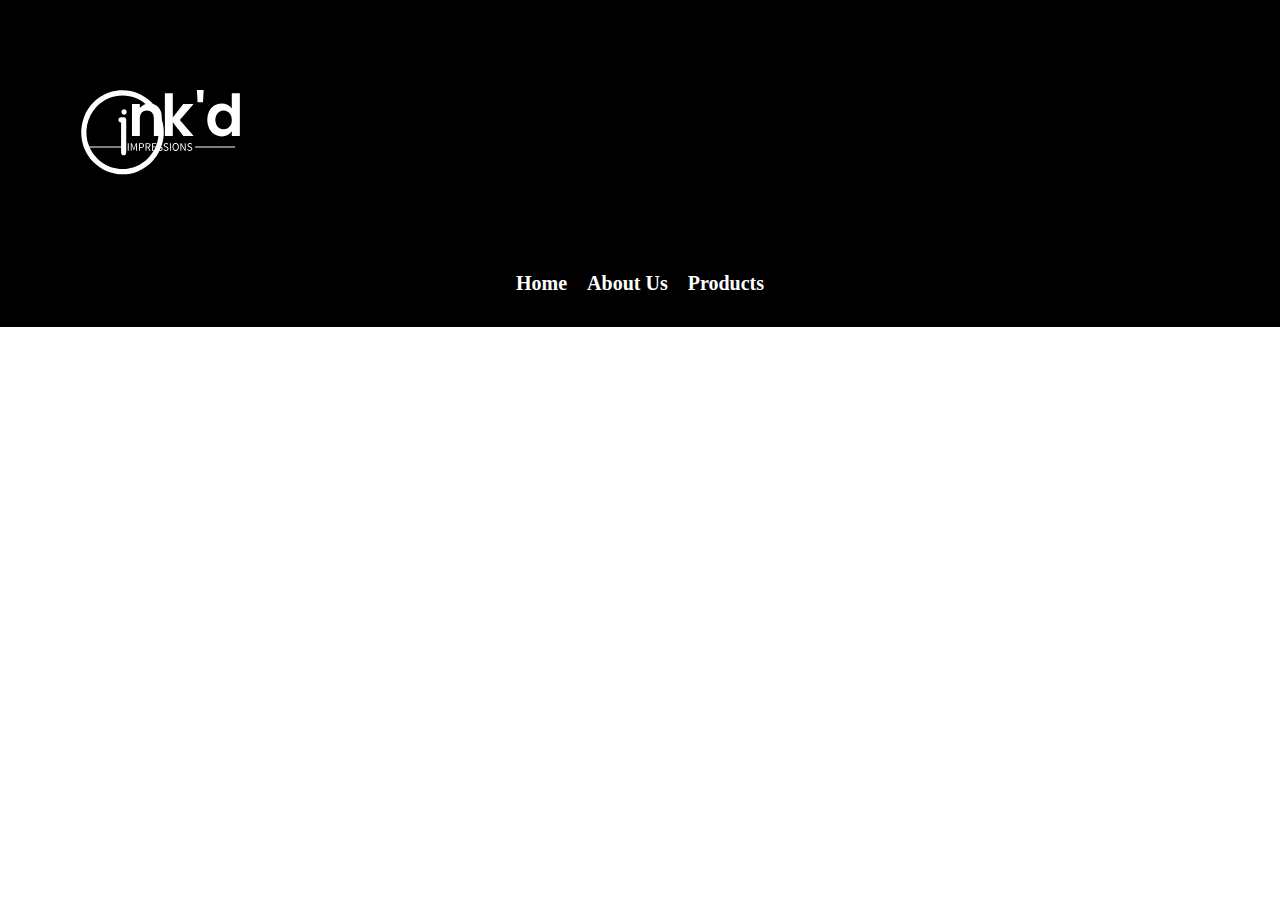
==== index.html @ 8d8c0bf9 "started home page,messed up, and decided to go to sleep" ====
<!DOCTYPE html>
<html lang="en">

<head>
    <meta charset="UTF-8">
    <meta http-equiv="X-UA-Compatible" content="IE=edge">
    <meta name="viewport" content="width=device-width, initial-scale=1.0">
    <link rel="stylesheet" href="styles.css">
    <title>Ink'd Impressions</title>
</head>

<body>
    <!--Author: Isaac Vaughn-->
    <!--Date: 5/16/23-->
    <!--Author: Isaac Vaughn-->

    <div class="header">
        <div class="logo">
            <img class="inkLogo" src="Inkd Inverted Color-svg.svg" alt="Ink'd Logo">
        </div>
        <nav>
            <a href="index.html">Home</a>
            <a href="aboutUs.html">About Us</a>
            <a href="Products.html">Products</a>
        </nav>
    </div>

    <div class="container">
        
    </div>
</body>

</html>
---- styles.css ----
* {
    margin: 0%;
    padding: 0%;
}

.header {
    background-color: black;
}

nav {
    display: flex;
    flex-wrap: wrap;
    justify-content: center;
    padding: 2em;
}

a {
    color: white;
    text-decoration: none;
    font-weight: bold;
    font-size: 125%;
    margin: 0 10px;
}

a:hover {
    color: orange;
    text-decoration: underline;
}

.logo {
    display: flex;
    justify-content: start;
}

.inkLogo {
    height: auto;
    width: 25%;
}
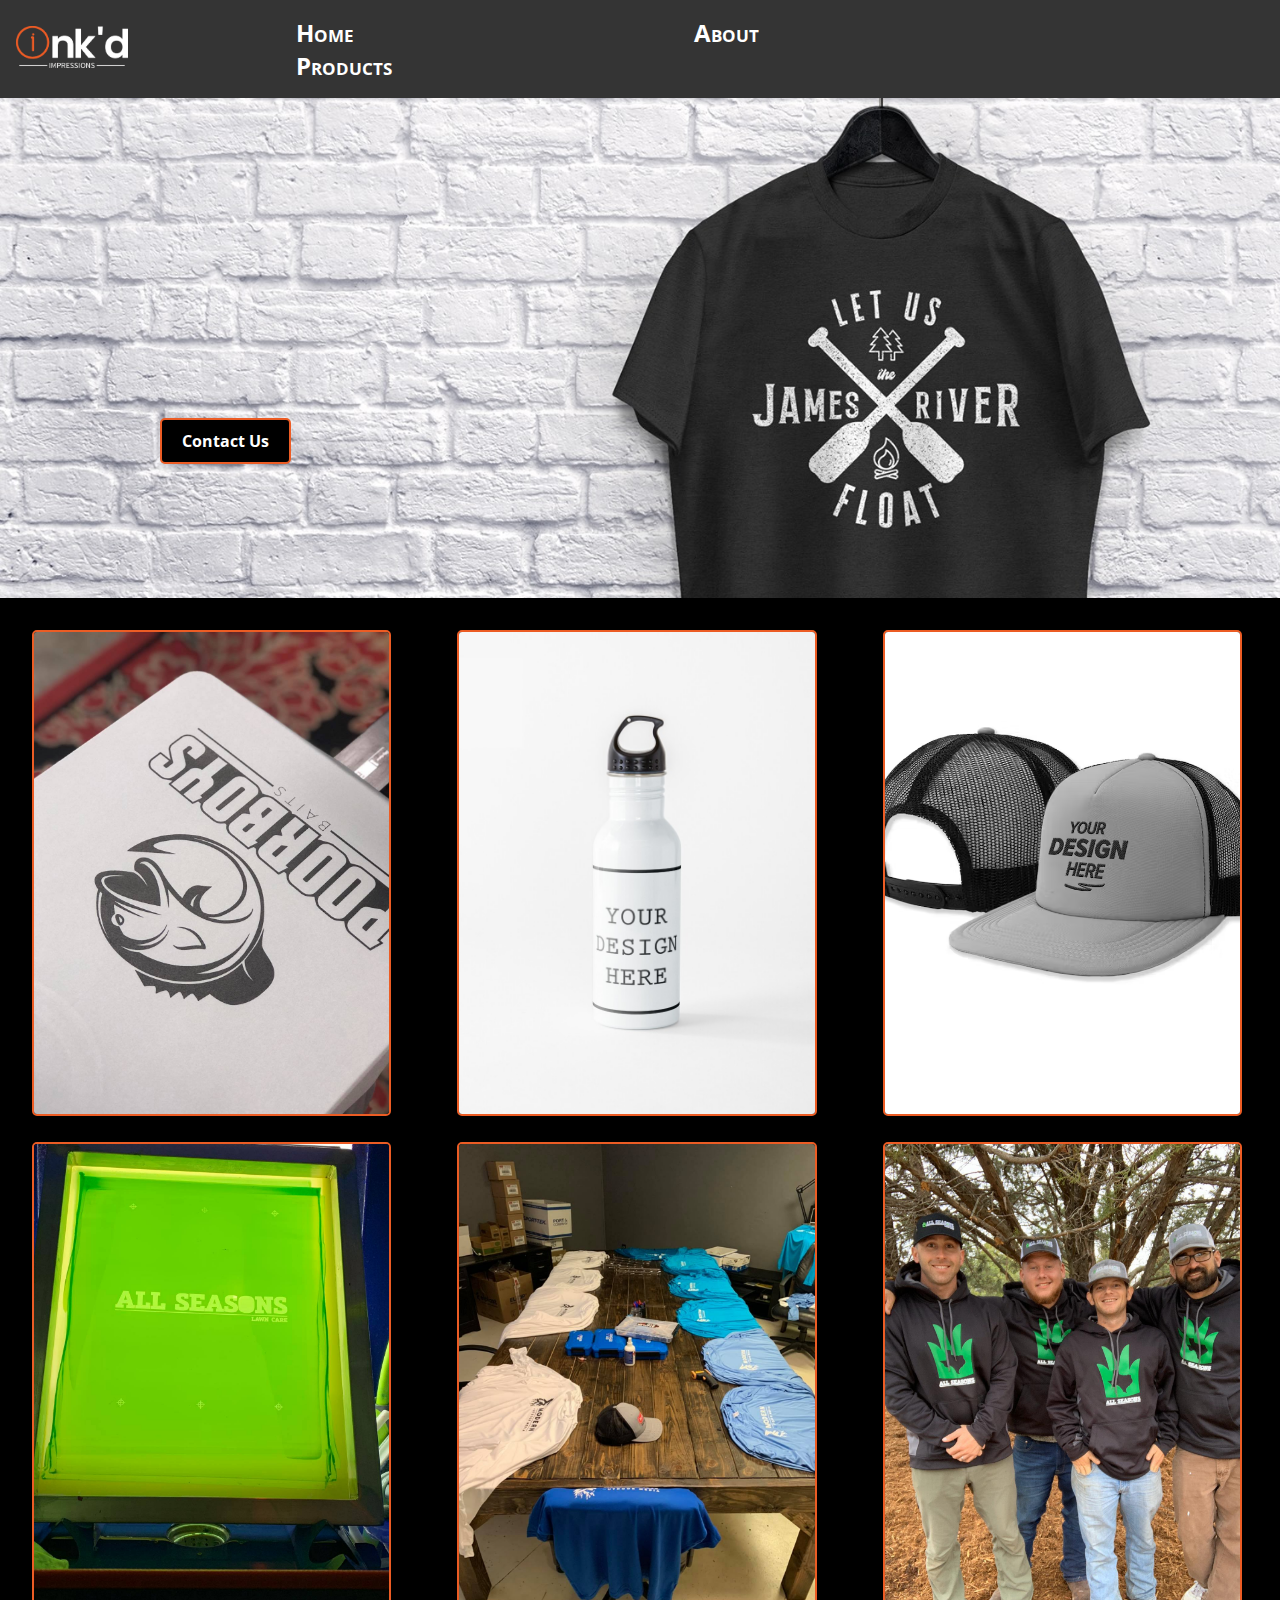
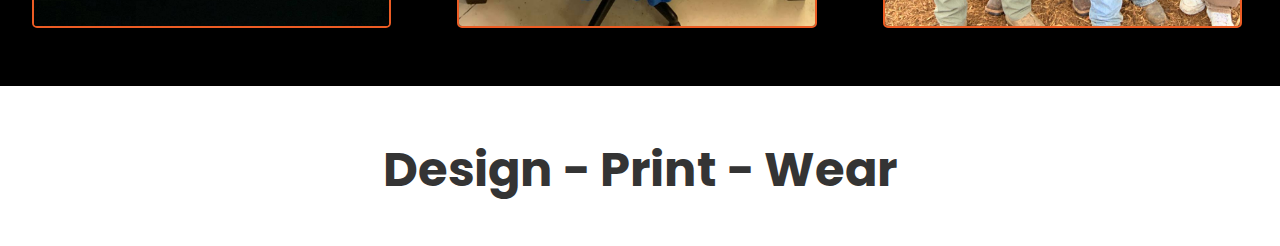
==== commit d94fe036: "finished navbar, added image gallery w/ overlays, and added break image" ====
--- a/index.html
+++ b/index.html
@@ -5,6 +5,8 @@
     <meta charset="UTF-8">
     <meta http-equiv="X-UA-Compatible" content="IE=edge">
     <meta name="viewport" content="width=device-width, initial-scale=1.0">
+    <link href="https://fonts.googleapis.com/css2?family=Open+Sans&display=swap" rel="stylesheet">
+    <link href="https://fonts.googleapis.com/css2?family=Poppins&display=swap" rel="stylesheet">
     <link rel="stylesheet" href="styles.css">
     <title>Ink'd Impressions</title>
 </head>
@@ -14,20 +16,76 @@
     <!--Date: 5/16/23-->
     <!--Author: Isaac Vaughn-->
 
-    <div class="header">
+    <!--NavBar-->
+    <header>
         <div class="logo">
-            <img class="inkLogo" src="Inkd Inverted Color-svg.svg" alt="Ink'd Logo">
+            <img class="logoImg" src="logo.png" alt="My Website Logo">
         </div>
         <nav>
-            <a href="index.html">Home</a>
-            <a href="aboutUs.html">About Us</a>
-            <a href="Products.html">Products</a>
+            <a class="links" href="index.html">Home</a>
+            <a class="links" href="aboutUs.html">About</a>
+            <a class="links" href="products.html">Products</a>
         </nav>
+    </header>
+
+    <!--Top Image-->
+    <div class="siteBody">
+        <div class="topImg"></div>
+        <div class="contactButton">
+            <a href="aboutUs.html" class="button">Contact Us</a>
+        </div>
     </div>
 
-    <div class="container">
-        
+    <!--Services Section-->
+    <div class="services">
+        <div class="gallery">
+            <div class="row">
+                <div class="serviceImgContainer">
+                    <img class="serviceImg" src="services1.jpg" alt="Image 1">
+                    <div class="overlay">
+                        <a href="products.html">Apparel</a>
+                    </div>
+                </div>
+                <div class="serviceImgContainer">
+                    <img class="serviceImg" src="services2.jpg" alt="Image 2">
+                    <div class="overlay">
+                        <a href="products.html">Drinkware</a>
+                    </div>
+                </div>
+                <div class="serviceImgContainer">
+                    <img class="serviceImg" src="services3.jpg" alt="Image 3">
+                    <div class="overlay">
+                        <a href="products.html">Miscellaneous</a>
+                    </div>
+                </div>
+            </div>
+            <div class="row">
+                <div class="serviceImgContainer">
+                    <img class="serviceImg" src="services4.jpg" alt="Image 4">
+                    <div class="overlay">
+                        <a href="products.html">Print Methods</a>
+                    </div>
+                </div>
+                <div class="serviceImgContainer">
+                    <img class="serviceImg" src="services5.jpg" alt="Image 5">
+                    <div class="overlay">
+                        <a href="aboutUs.html">Buy in Bulk</a>
+                    </div>
+                </div>
+                <div class="serviceImgContainer">
+                    <img class="serviceImg" src="services6.jpg" alt="Image 6">
+                    <div class="overlay">
+                        <a href="aboutUs.html">Fundraisers</a>
+                    </div>
+                </div>
+            </div>
+        </div>
+    </div> <!--End of services-->
+
+    <div class="breakImg">
+        <h1>Design - Print - Wear</h1>
     </div>
+
 </body>
 
 </html>--- a/styles.css
+++ b/styles.css
@@ -1,39 +1,156 @@
 * {
-    margin: 0%;
-    padding: 0%;
+  margin: 0%;
+  padding: 0%;
 }
 
-.header {
-    background-color: black;
+/*styles for header/navbar*/
+header {
+  background-color: #343434;
+  color: white;
+  display: flex;
+  justify-content: space-between;
+  align-items: center;
+  padding: 1em;
+  position: sticky;
+  top: 0;
+  z-index: 1;
 }
 
-nav {
+.logoImg {
+  height: auto;
+  width: 7em;
+}
+
+.links {
+  color: white;
+  text-decoration: none;
+  margin: 0 7em;
+  font-weight: bolder;
+  font-variant: small-caps;
+  font-size: 1.5em;
+  font-family: "Open Sans", sans-serif;
+}
+
+.links:hover {
+  color: #ec5c24;
+  text-decoration: underline;
+}
+
+/*styles for the image at the top + button on it*/
+.siteBody {
+  height: 500px;
+  overflow-x: hidden;
+  overflow-y: auto;
+  position: relative;
+}
+
+.topImg {
+  background-image: url("topImg.jpg");
+  background-repeat: no-repeat;
+  background-size: cover;
+  background-attachment: fixed;
+  position: absolute;
+  top: 0;
+  left: 0;
+  width: 100%;
+  height: 100%;
+  z-index: -1;
+}
+
+.button {
+  position: absolute;
+  top: 20em;
+  left: 10em;
+  padding: 10px 20px;
+  background-color: black;
+  border: solid #ec5c24 2px;
+  color: #ffffff;
+  text-decoration: none;
+  font-size: 16px;
+  font-family: "Open Sans", sans-serif;
+  font-weight: bold;
+  border-radius: 5px;
+  transition: transform 0.2s ease-in-out;
+}
+
+.button:hover {
+  transform: translateY(-5px);
+}
+
+/*styles for services image gallery*/
+.services {
+    background-color: black;
+    padding: 2em;
+  }
+  
+  .gallery {
     display: flex;
     flex-wrap: wrap;
+    justify-content: space-between;
+  }
+  
+  .row {
+    display: flex;
+    justify-content: space-between;
+    margin-bottom: 20px;
+    width: 100%;
+  }
+  
+  .serviceImgContainer {
+    position: relative;
+    width: calc(33.33% - 50px);
+    height: auto;
+    margin-right: 10px;
+    margin-bottom: 10px;
+  }
+  
+  .serviceImg {
+    width: 100%;
+    height: 100%;
+    object-fit: cover;
+    border: solid #ec5c24 2px;
+    border-radius: 5px;
+  }
+  
+  .overlay {
+    position: absolute;
+    top: 0;
+    left: 0;
+    width: 100%;
+    height: 100%;
+    background-color: rgba(236, 92, 36, 0.5);
+    display: flex;
     justify-content: center;
-    padding: 2em;
-}
+    align-items: center;
+    opacity: 0;
+    transition: opacity 0.3s ease-in-out;
+  }
+  
+  .serviceImgContainer:hover .overlay {
+    opacity: 1;
+  }
+  
+  .overlay a {
+    color: white;
+    font-size: 24px;
+    text-decoration: none;
+    transition: color 0.3s ease-in-out;
+  }
+  
+  .overlay a:hover {
+    color: #ffcc00;
+  }
+  
+  /*break image styles*/
+  .breakImg {
+    height: 10em;
+    background-color: #ffffff;
+  }
 
-a {
-    color: white;
-    text-decoration: none;
-    font-weight: bold;
-    font-size: 125%;
-    margin: 0 10px;
-}
-
-a:hover {
-    color: orange;
-    text-decoration: underline;
-}
-
-.logo {
-    display: flex;
-    justify-content: start;
-}
-
-.inkLogo {
-    height: auto;
-    width: 25%;
-}
-
+  h1 {
+    color: #343434;
+    text-align: center;
+    padding-top: 1em;
+    font-size: 3em;
+    font-family: "Poppins","Helvetica Neue",Arial,sans-serif;;
+  }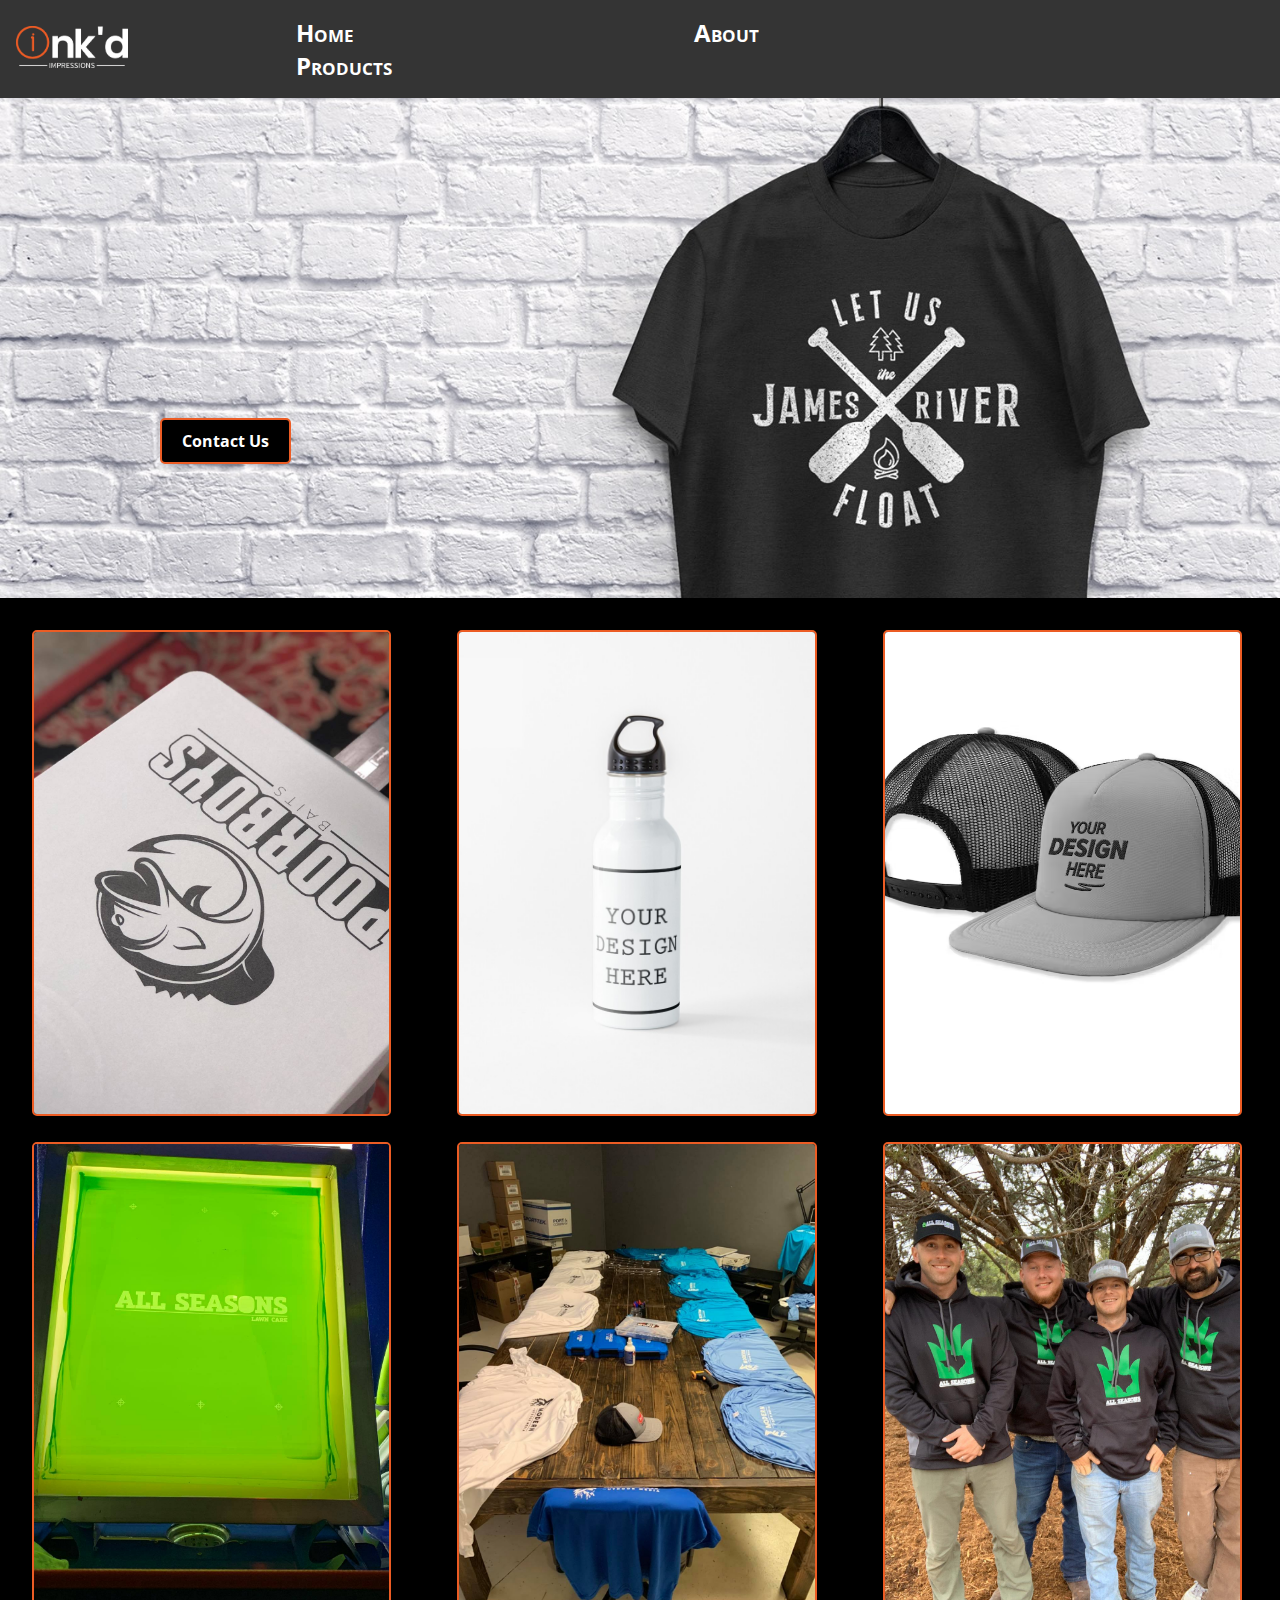
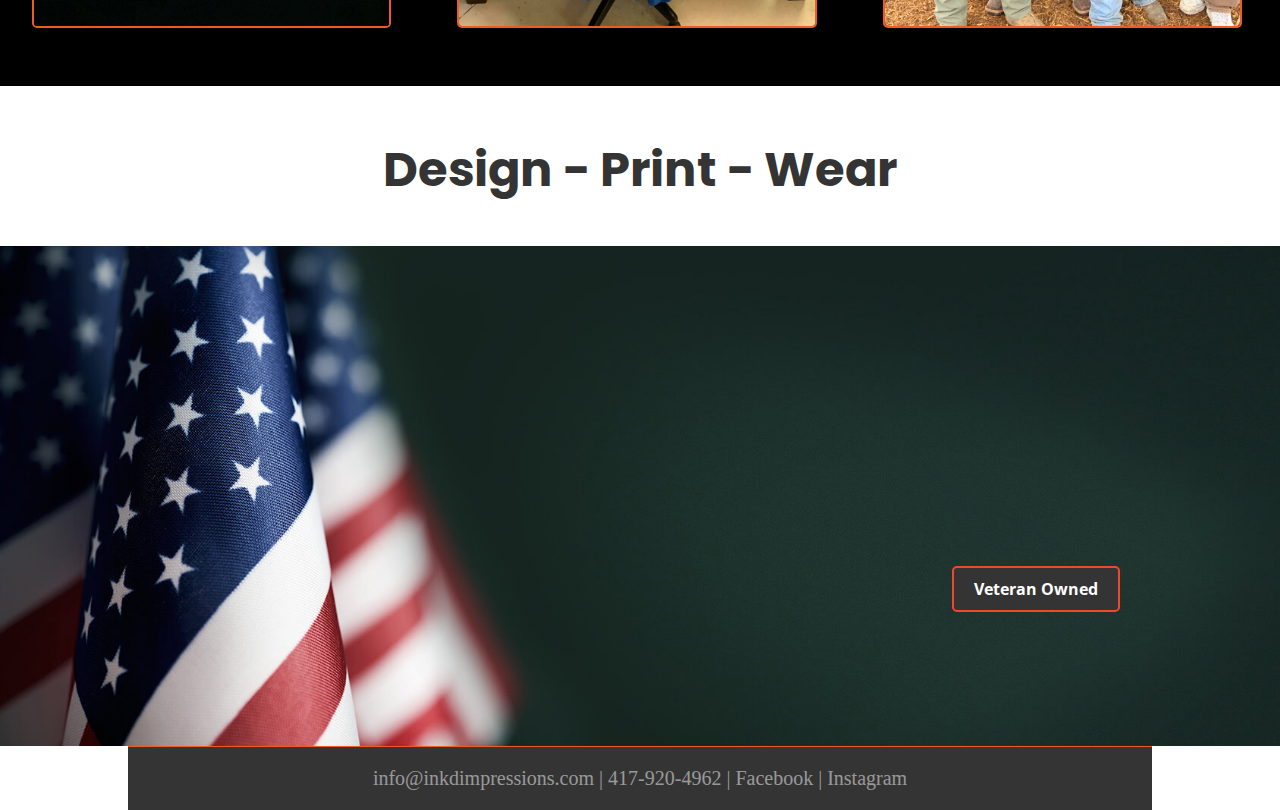
==== commit 563c356a: "moved images to a separate folder, began work on the footer" ====
--- a/index.html
+++ b/index.html
@@ -7,6 +7,7 @@
     <meta name="viewport" content="width=device-width, initial-scale=1.0">
     <link href="https://fonts.googleapis.com/css2?family=Open+Sans&display=swap" rel="stylesheet">
     <link href="https://fonts.googleapis.com/css2?family=Poppins&display=swap" rel="stylesheet">
+    <link rel="stylesheet" href="https://use.fontawesome.com/releases/v5.15.3/css/all.css" integrity="sha384-qsiKf71c/ZX9G9g8J+j0n6lPp6KwNVm+tdU6xpqVr5M5z5q3XHmPNIrjKnFzfcN6" crossorigin="anonymous">
     <link rel="stylesheet" href="styles.css">
     <title>Ink'd Impressions</title>
 </head>
@@ -14,12 +15,12 @@
 <body>
     <!--Author: Isaac Vaughn-->
     <!--Date: 5/16/23-->
-    <!--Author: Isaac Vaughn-->
+    <!--Title: Ink'd Impressions Website-->
 
     <!--NavBar-->
     <header>
         <div class="logo">
-            <img class="logoImg" src="logo.png" alt="My Website Logo">
+            <img class="logoImg" src="images/logo.png" alt="My Website Logo">
         </div>
         <nav>
             <a class="links" href="index.html">Home</a>
@@ -41,19 +42,19 @@
         <div class="gallery">
             <div class="row">
                 <div class="serviceImgContainer">
-                    <img class="serviceImg" src="services1.jpg" alt="Image 1">
+                    <img class="serviceImg" src="images/services1.jpg" alt="Image 1">
                     <div class="overlay">
                         <a href="products.html">Apparel</a>
                     </div>
                 </div>
                 <div class="serviceImgContainer">
-                    <img class="serviceImg" src="services2.jpg" alt="Image 2">
+                    <img class="serviceImg" src="images/services2.jpg" alt="Image 2">
                     <div class="overlay">
                         <a href="products.html">Drinkware</a>
                     </div>
                 </div>
                 <div class="serviceImgContainer">
-                    <img class="serviceImg" src="services3.jpg" alt="Image 3">
+                    <img class="serviceImg" src="images/services3.jpg" alt="Image 3">
                     <div class="overlay">
                         <a href="products.html">Miscellaneous</a>
                     </div>
@@ -61,19 +62,19 @@
             </div>
             <div class="row">
                 <div class="serviceImgContainer">
-                    <img class="serviceImg" src="services4.jpg" alt="Image 4">
+                    <img class="serviceImg" src="images/services4.jpg" alt="Image 4">
                     <div class="overlay">
                         <a href="products.html">Print Methods</a>
                     </div>
                 </div>
                 <div class="serviceImgContainer">
-                    <img class="serviceImg" src="services5.jpg" alt="Image 5">
+                    <img class="serviceImg" src="images/services5.jpg" alt="Image 5">
                     <div class="overlay">
                         <a href="aboutUs.html">Buy in Bulk</a>
                     </div>
                 </div>
                 <div class="serviceImgContainer">
-                    <img class="serviceImg" src="services6.jpg" alt="Image 6">
+                    <img class="serviceImg" src="images/services6.jpg" alt="Image 6">
                     <div class="overlay">
                         <a href="aboutUs.html">Fundraisers</a>
                     </div>
@@ -86,6 +87,20 @@
         <h1>Design - Print - Wear</h1>
     </div>
 
+    <!--Veteran owned Business break image-->
+    <div class="veteranBreakImage">
+        <div class="vetOwned">
+        </div>
+
+        <div>
+            <a href="aboutUs.html" class="vetButton">Veteran Owned</a>
+        </div>
+    </div>
+
+    <footer>
+        <p class="footText"><a class="footLink" href="mailto:info@inkdimpressions.com">info@inkdimpressions.com</a> | 417-920-4962 | Facebook | Instagram</p>
+    </footer>
+      
 </body>
 
 </html>--- a/styles.css
+++ b/styles.css
@@ -45,7 +45,7 @@
 }
 
 .topImg {
-  background-image: url("topImg.jpg");
+  background-image: url("images/topImg.jpg");
   background-repeat: no-repeat;
   background-size: cover;
   background-attachment: fixed;
@@ -57,6 +57,7 @@
   z-index: -1;
 }
 
+/*button movement via w3Schools*/
 .button {
   position: absolute;
   top: 20em;
@@ -79,78 +80,141 @@
 
 /*styles for services image gallery*/
 .services {
-    background-color: black;
-    padding: 2em;
-  }
-  
-  .gallery {
-    display: flex;
-    flex-wrap: wrap;
-    justify-content: space-between;
-  }
-  
-  .row {
-    display: flex;
-    justify-content: space-between;
-    margin-bottom: 20px;
-    width: 100%;
-  }
-  
-  .serviceImgContainer {
-    position: relative;
-    width: calc(33.33% - 50px);
-    height: auto;
-    margin-right: 10px;
-    margin-bottom: 10px;
-  }
-  
-  .serviceImg {
-    width: 100%;
-    height: 100%;
-    object-fit: cover;
-    border: solid #ec5c24 2px;
-    border-radius: 5px;
-  }
-  
-  .overlay {
-    position: absolute;
-    top: 0;
-    left: 0;
-    width: 100%;
-    height: 100%;
-    background-color: rgba(236, 92, 36, 0.5);
-    display: flex;
-    justify-content: center;
-    align-items: center;
-    opacity: 0;
-    transition: opacity 0.3s ease-in-out;
-  }
-  
-  .serviceImgContainer:hover .overlay {
-    opacity: 1;
-  }
-  
-  .overlay a {
-    color: white;
-    font-size: 24px;
-    text-decoration: none;
-    transition: color 0.3s ease-in-out;
-  }
-  
-  .overlay a:hover {
-    color: #ffcc00;
-  }
-  
-  /*break image styles*/
-  .breakImg {
-    height: 10em;
-    background-color: #ffffff;
-  }
-
-  h1 {
-    color: #343434;
-    text-align: center;
-    padding-top: 1em;
-    font-size: 3em;
-    font-family: "Poppins","Helvetica Neue",Arial,sans-serif;;
-  }+  background-color: black;
+  padding: 2em;
+}
+
+.gallery {
+  display: flex;
+  flex-wrap: wrap;
+  justify-content: space-between;
+}
+
+.row {
+  display: flex;
+  justify-content: space-between;
+  margin-bottom: 20px;
+  width: 100%;
+}
+
+.serviceImgContainer {
+  position: relative;
+  width: calc(33.33% - 50px);
+  height: auto;
+  margin-right: 10px;
+  margin-bottom: 10px;
+}
+
+.serviceImg {
+  width: 100%;
+  height: 100%;
+  object-fit: cover;
+  border: solid #ec5c24 2px;
+  border-radius: 5px;
+}
+
+/*overlay styles via w3schools*/
+.overlay {
+  position: absolute;
+  top: 0;
+  left: 0;
+  width: 100%;
+  height: 100%;
+  background-color: rgba(236, 92, 36, 0.5);
+  display: flex;
+  justify-content: center;
+  align-items: center;
+  opacity: 0;
+  transition: opacity 0.3s ease-in-out;
+}
+
+.serviceImgContainer:hover .overlay {
+  opacity: 1;
+}
+
+.overlay a {
+  color: white;
+  font-size: 24px;
+  text-decoration: none;
+  transition: color 0.3s ease-in-out;
+}
+
+.overlay a:hover {
+  color: #ffcc00;
+}
+
+/*break image styles*/
+.breakImg {
+  height: 10em;
+  background-color: #ffffff;
+}
+
+h1 {
+  color: #343434;
+  text-align: center;
+  padding-top: 1em;
+  font-size: 3em;
+  font-family: "Poppins", "Helvetica Neue", Arial, sans-serif;
+}
+
+/*styles for veteran owned break image*/
+.vetOwned {
+  background-image: url("images/vetOwned.jpg");
+  background-repeat: no-repeat;
+  background-size: cover;
+
+  position: absolute;
+  top: 0;
+  left: 0;
+  width: 100%;
+  height: 100%;
+}
+
+.veteranBreakImage {
+  height: 500px;
+  overflow-x: hidden;
+  overflow-y: auto;
+  position: relative;
+}
+
+/*button movement via w3Schools*/
+.vetButton {
+  position: absolute;
+  top: 20em;
+  right: 10em;
+  padding: 10px 20px;
+  background-color: #343434;
+  border: solid #f0482c 2px;
+  color: #ffffff;
+  text-decoration: none;
+  font-size: 16px;
+  font-family: "Open Sans", sans-serif;
+  font-weight: bold;
+  border-radius: 5px;
+  transition: transform 0.2s ease-in-out;
+}
+
+.vetButton:hover {
+  transform: translateY(-5px);
+}
+
+footer {
+  border-top: solid #ec5c24 1px;
+  margin-right: 10%;
+  margin-left: 10%;
+  background-color: #343434;
+  font-size: 20px;
+  text-align: center;
+  padding-top: 20px;
+  padding-bottom: 20px;
+  color: rgba(255, 255, 255, 0.5);
+}
+
+.footLink {
+  color: rgba(255, 255, 255, 0.5);
+  text-decoration: none;
+}
+
+.footLink:hover {
+  text-decoration: underline;
+}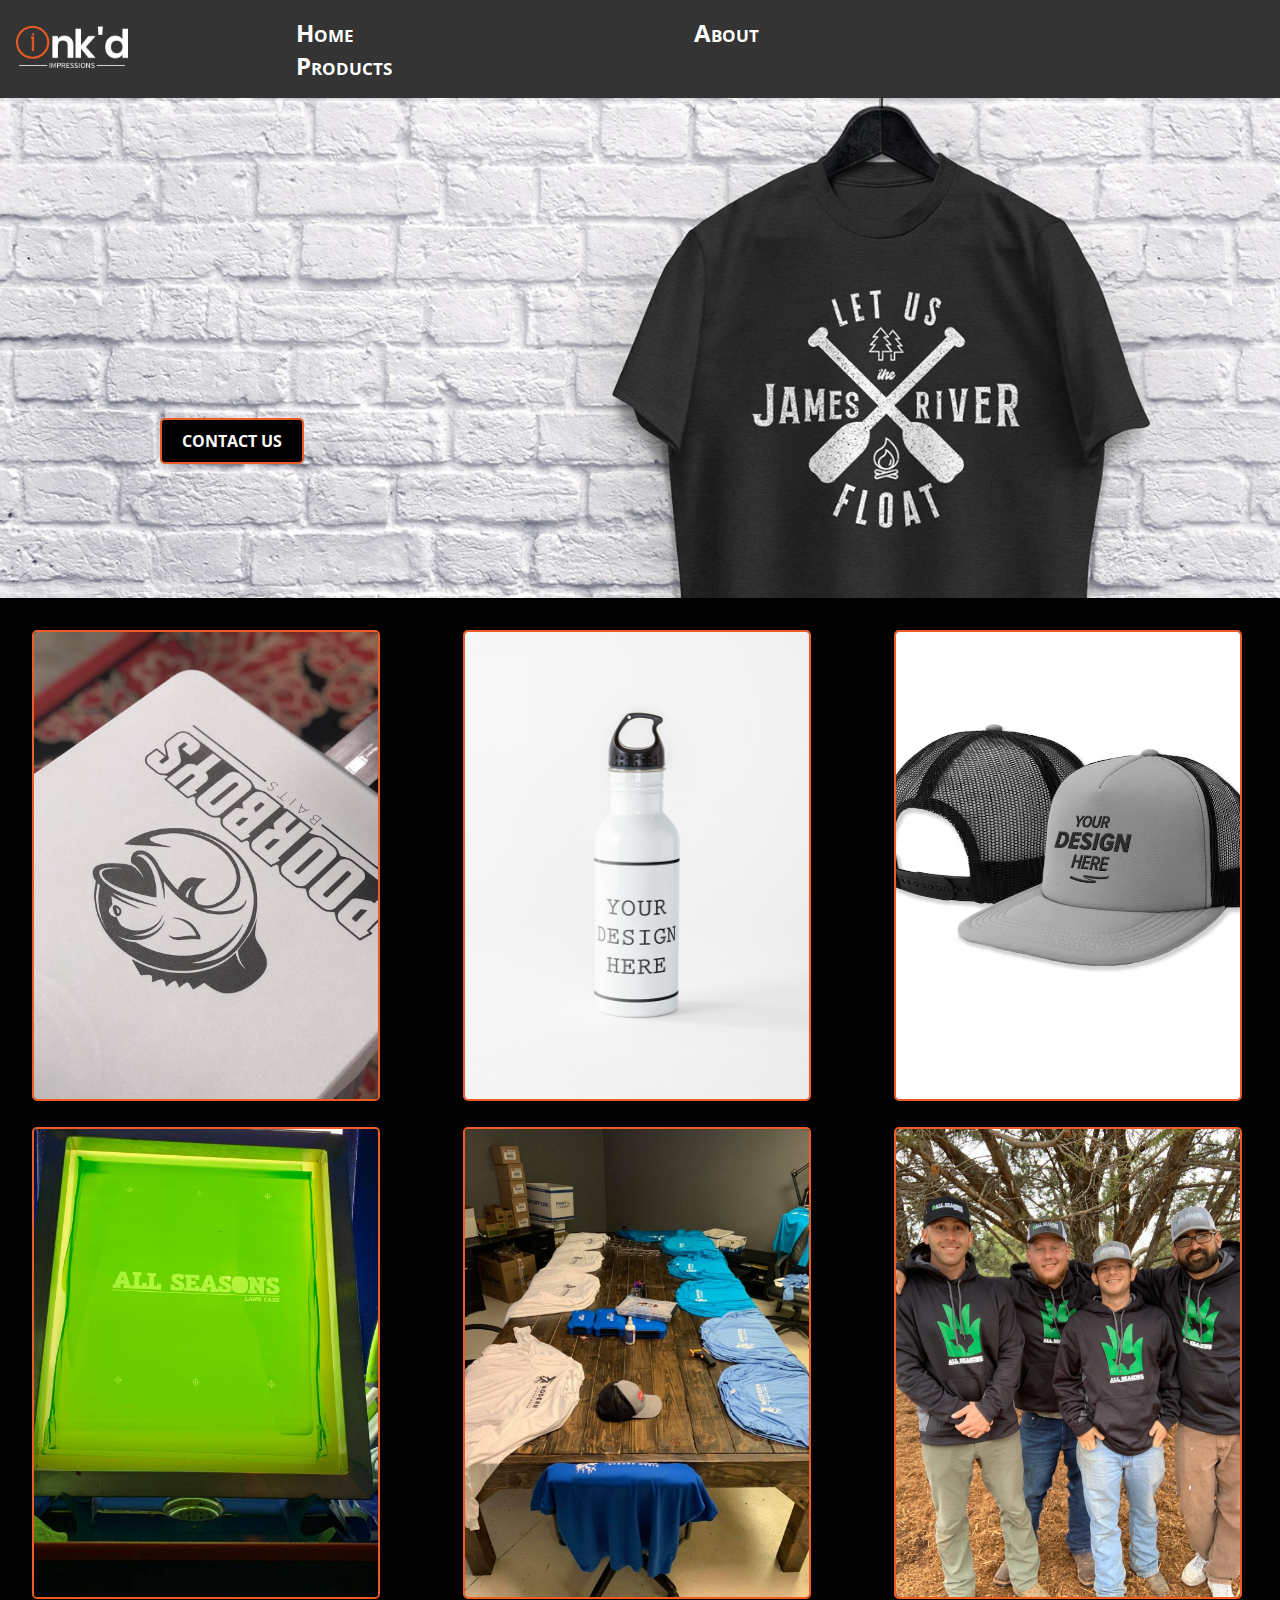
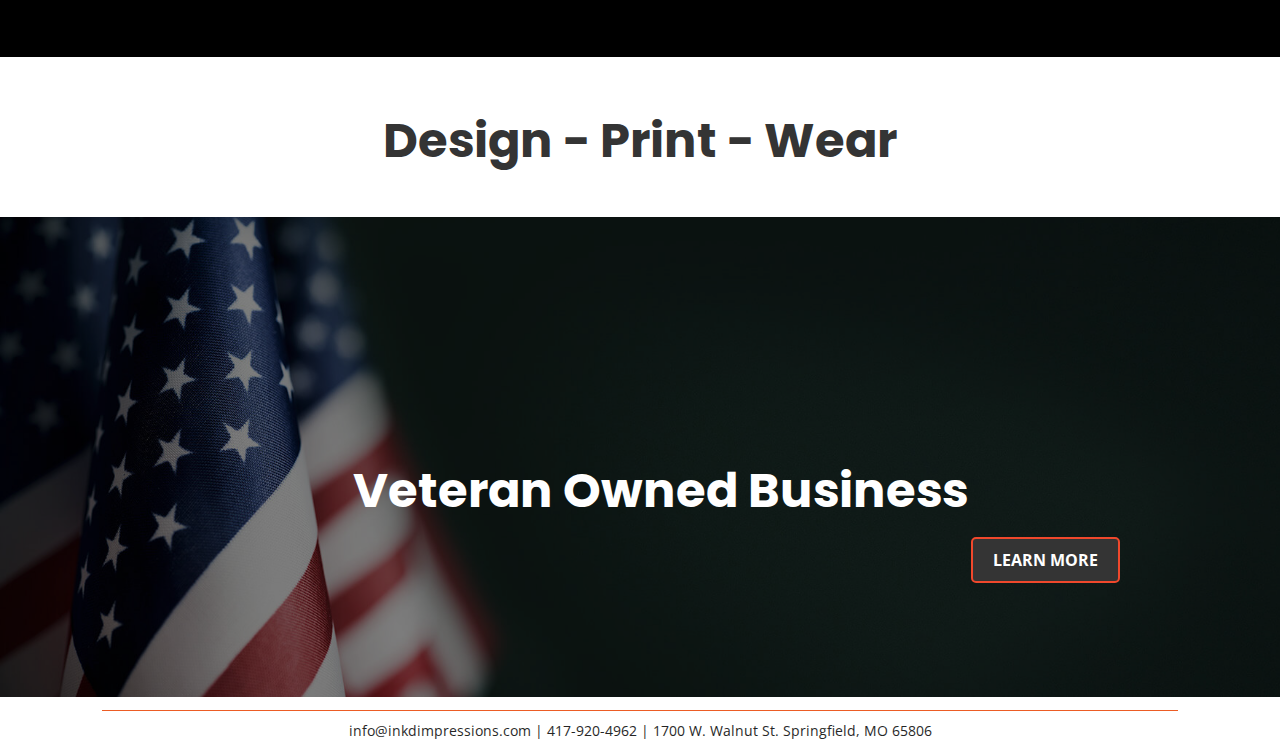
==== commit 5c89d5a9: "a little grind sesh resulted in finished footer & About page" ====
--- a/index.html
+++ b/index.html
@@ -20,7 +20,7 @@
     <!--NavBar-->
     <header>
         <div class="logo">
-            <img class="logoImg" src="images/logo.png" alt="My Website Logo">
+            <img class="logoImg" src="images/logo.png" alt="Website Logo">
         </div>
         <nav>
             <a class="links" href="index.html">Home</a>
@@ -33,7 +33,7 @@
     <div class="siteBody">
         <div class="topImg"></div>
         <div class="contactButton">
-            <a href="aboutUs.html" class="button">Contact Us</a>
+            <a href="aboutUs.html" class="button">CONTACT US</a>
         </div>
     </div>
 
@@ -90,15 +90,19 @@
     <!--Veteran owned Business break image-->
     <div class="veteranBreakImage">
         <div class="vetOwned">
+          <div class="vetTxt">
+            <h1>Veteran Owned Business</h1>
+          </div>
         </div>
+        <div>
+          <a href="aboutUs.html" class="vetButton">LEARN MORE</a>
+        </div>
+      </div>
+      
 
-        <div>
-            <a href="aboutUs.html" class="vetButton">Veteran Owned</a>
-        </div>
-    </div>
-
+    <!--Footer-->
     <footer>
-        <p class="footText"><a class="footLink" href="mailto:info@inkdimpressions.com">info@inkdimpressions.com</a> | 417-920-4962 | Facebook | Instagram</p>
+        <p class="footText"><a class="footLink" href="mailto:info@inkdimpressions.com">info@inkdimpressions.com</a> | <a class="footLink" href="tel:417-920-4962">417-920-4962</a> | 1700 W. Walnut St. Springfield, MO 65806</p>
     </footer>
       
 </body>
--- a/styles.css
+++ b/styles.css
@@ -1,3 +1,4 @@
+/*Home + Nav & Footer*/
 * {
   margin: 0%;
   padding: 0%;
@@ -99,7 +100,7 @@
 
 .serviceImgContainer {
   position: relative;
-  width: calc(33.33% - 50px);
+  width: calc(33.33% - 5%);
   height: auto;
   margin-right: 10px;
   margin-bottom: 10px;
@@ -135,6 +136,7 @@
 .overlay a {
   color: white;
   font-size: 24px;
+  font-family: "Open Sans", sans-serif;
   text-decoration: none;
   transition: color 0.3s ease-in-out;
 }
@@ -162,18 +164,39 @@
   background-image: url("images/vetOwned.jpg");
   background-repeat: no-repeat;
   background-size: cover;
-
-  position: absolute;
-  top: 0;
-  left: 0;
-  width: 100%;
-  height: 100%;
+  position: relative;
+  top: 0;
+  left: 0;
+  width: 100%;
+  height: 100%;
+}
+
+.vetTxt {
+  position: absolute;
+  top: 0;
+  left: 0;
+  width: 100%;
+  height: 100%;
+  display: flex;
+  flex-direction: column;
+  justify-content: center;
+  align-items: center;
+  background-color: rgba(0, 0, 0, 0.5);
+  color: #ffffff;
+  text-align: center;
+  padding: 20px;
+}
+
+.vetTxt h1 {
+  font-size: 48px;
+  margin-bottom: 20px;
+  color: #ffffff;
 }
 
 .veteranBreakImage {
-  height: 500px;
+  height: 30em;
   overflow-x: hidden;
-  overflow-y: auto;
+  overflow-y: hidden;
   position: relative;
 }
 
@@ -198,23 +221,150 @@
   transform: translateY(-5px);
 }
 
+/*Footer styles*/
 footer {
   border-top: solid #ec5c24 1px;
-  margin-right: 10%;
-  margin-left: 10%;
-  background-color: #343434;
+  margin-right: 8%;
+  margin-left: 8%;
+  margin-top: 1%;
   font-size: 20px;
   text-align: center;
-  padding-top: 20px;
-  padding-bottom: 20px;
-  color: rgba(255, 255, 255, 0.5);
+  padding-top: 10px;
+  padding-bottom: 10px;
+  color: black;
 }
 
 .footLink {
-  color: rgba(255, 255, 255, 0.5);
+  color: black;
   text-decoration: none;
 }
 
 .footLink:hover {
   text-decoration: underline;
-}+}
+
+.footText {
+  opacity: 85%;
+  font-size: 0.7em;
+  font-family: "Open Sans", sans-serif;
+}
+
+/*About Us Section*/
+.aboutBody {
+  margin: 2em 10em 0 10em;
+}
+
+.aboutUs {
+  background-image: url("images/about.jpg");
+  background-repeat: no-repeat;
+  background-size: cover;
+  position: relative;
+  top: 0;
+  left: 0;
+  width: 100%;
+  height: 100%;
+}
+
+.aboutTxt {
+  position: absolute;
+  top: 0;
+  left: 0;
+  width: 100%;
+  height: 100%;
+  display: flex;
+  flex-direction: column;
+  justify-content: center;
+  align-items: center;
+  background-color: rgba(0, 0, 0, 0.4);
+  color: #ffffff;
+  text-align: center;
+  padding: 20px;
+}
+
+.aboutTxt h1 {
+  font-size: 48px;
+  margin-bottom: 20px;
+  color: #ffffff;
+  padding-top: 0%;
+  padding: 25px;
+  background-color: rgba(86, 85, 85, 0.5);
+  
+}
+
+.aboutTopImage {
+  height: 35em;
+  overflow-x: hidden;
+  overflow-y: hidden;
+  position: relative;
+}
+
+.whoTitle {
+  border-bottom: solid rgba(236, 92, 36, 0.5) 1px;
+  text-align: center;
+  font-size: 2em;
+  padding: 1em 0 1em 0;
+}
+
+.whoTxt {
+  padding-top: 1em;
+  padding-bottom: 2em;
+  font-size: large;
+  font-family: "Open Sans", sans-serif;
+  text-align: center;
+}
+
+/*Styles for alternating images + text (w3schools helped a lot in this section)*/
+.infoSection {
+  display: flex;
+  flex-direction: row;
+  width: 100%;
+  height: 75vh;
+  padding-bottom: 1em;
+}
+
+.infoItem {
+  width: 50%;
+  height: auto;
+  overflow: hidden;
+  padding: 1em;
+}
+
+.infoItem img {
+  height: 100%;
+  object-fit: cover;
+  padding: 0 1em 0 1em;
+  border-radius: 5%;
+  box-shadow: 2px 2px 2px black;
+}
+
+.infoTxt {
+  width: 50%;
+  height: 50%;
+  display: flex;
+  flex-direction: column;
+  justify-content: center;
+  padding: 1em;
+  font-family: "Open Sans", sans-serif;
+  text-align: center;
+  border: solid #f0482c 1px;
+  margin-top:1em;
+  background-color: #343434;
+}
+
+.infoTxt h2 {
+  font-size: 2em;
+  margin-bottom: 1em;
+  color: #ffffff;
+}
+
+.infoTxt p {
+  font-size: large;
+  line-height: 1.5;
+  color: #ffffff;
+}
+
+.contactLink {
+  color: white;
+}
+
+/*Products Page Styles*/
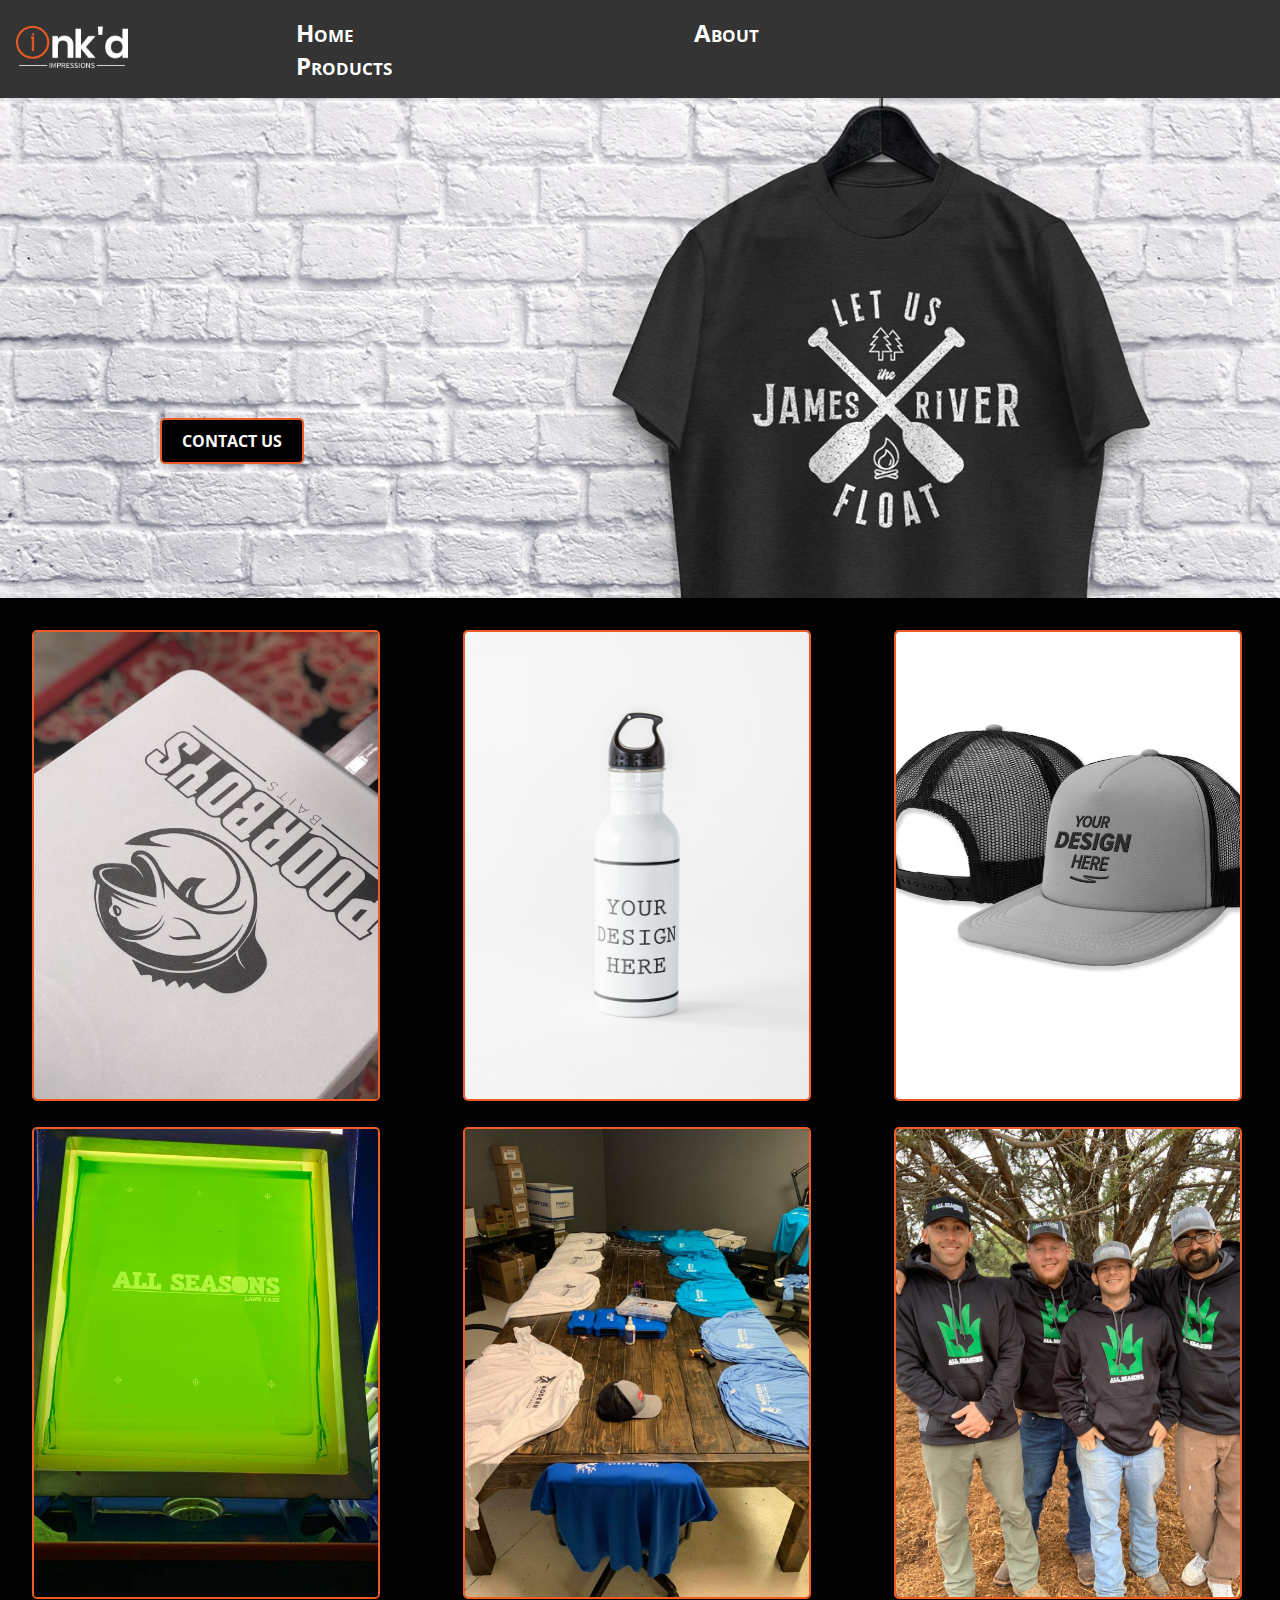
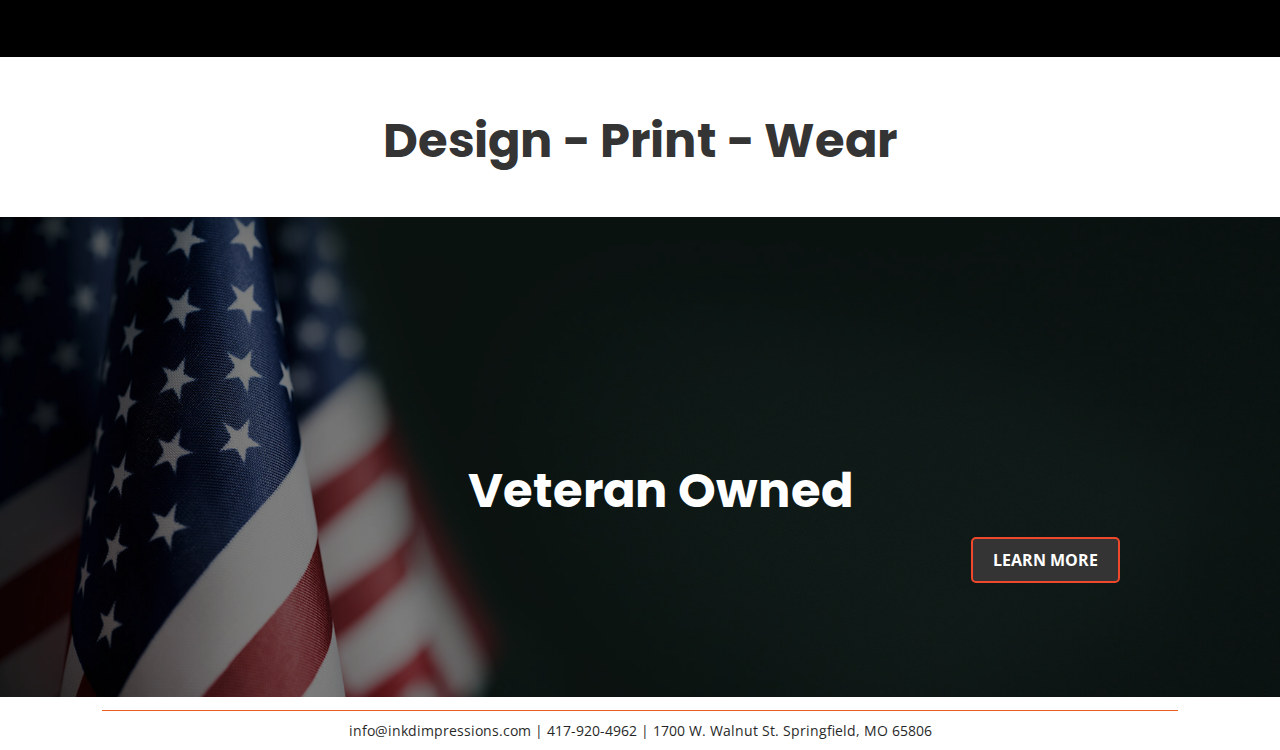
==== commit c88dbcdb: "fixed some styles for about page" ====
--- a/index.html
+++ b/index.html
@@ -42,19 +42,19 @@
         <div class="gallery">
             <div class="row">
                 <div class="serviceImgContainer">
-                    <img class="serviceImg" src="images/services1.jpg" alt="Image 1">
+                    <img class="serviceImg" src="images/services1.jpg" alt="apparel link">
                     <div class="overlay">
                         <a href="products.html">Apparel</a>
                     </div>
                 </div>
                 <div class="serviceImgContainer">
-                    <img class="serviceImg" src="images/services2.jpg" alt="Image 2">
+                    <img class="serviceImg" src="images/services2.jpg" alt="cup">
                     <div class="overlay">
                         <a href="products.html">Drinkware</a>
                     </div>
                 </div>
                 <div class="serviceImgContainer">
-                    <img class="serviceImg" src="images/services3.jpg" alt="Image 3">
+                    <img class="serviceImg" src="images/services3.jpg" alt="hat">
                     <div class="overlay">
                         <a href="products.html">Miscellaneous</a>
                     </div>
@@ -62,19 +62,19 @@
             </div>
             <div class="row">
                 <div class="serviceImgContainer">
-                    <img class="serviceImg" src="images/services4.jpg" alt="Image 4">
+                    <img class="serviceImg" src="images/services4.jpg" alt="printing">
                     <div class="overlay">
                         <a href="products.html">Print Methods</a>
                     </div>
                 </div>
                 <div class="serviceImgContainer">
-                    <img class="serviceImg" src="images/services5.jpg" alt="Image 5">
+                    <img class="serviceImg" src="images/services5.jpg" alt="lots of shirts">
                     <div class="overlay">
                         <a href="aboutUs.html">Buy in Bulk</a>
                     </div>
                 </div>
                 <div class="serviceImgContainer">
-                    <img class="serviceImg" src="images/services6.jpg" alt="Image 6">
+                    <img class="serviceImg" src="images/services6.jpg" alt="people">
                     <div class="overlay">
                         <a href="aboutUs.html">Fundraisers</a>
                     </div>
@@ -91,7 +91,7 @@
     <div class="veteranBreakImage">
         <div class="vetOwned">
           <div class="vetTxt">
-            <h1>Veteran Owned Business</h1>
+            <h1>Veteran Owned</h1>
           </div>
         </div>
         <div>
--- a/styles.css
+++ b/styles.css
@@ -265,7 +265,7 @@
   height: 100%;
 }
 
-.aboutTxt {
+.topTxt {
   position: absolute;
   top: 0;
   left: 0;
@@ -281,31 +281,38 @@
   padding: 20px;
 }
 
-.aboutTxt h1 {
+.topTxt h1 {
   font-size: 48px;
   margin-bottom: 20px;
   color: #ffffff;
   padding-top: 0%;
   padding: 25px;
   background-color: rgba(86, 85, 85, 0.5);
-  
-}
-
-.aboutTopImage {
+}
+
+.topImage {
   height: 35em;
   overflow-x: hidden;
   overflow-y: hidden;
   position: relative;
 }
 
-.whoTitle {
+.miniTitle {
   border-bottom: solid rgba(236, 92, 36, 0.5) 1px;
   text-align: center;
   font-size: 2em;
   padding: 1em 0 1em 0;
-}
-
-.whoTxt {
+  font-family: "Open Sans", sans-serif;
+}
+
+.subTitle {
+  text-align: center;
+  font-size: 1.5em;
+  padding: 1em 0 1em 0;
+  font-family: "Open Sans", sans-serif;
+}
+
+.subTxt {
   padding-top: 1em;
   padding-bottom: 2em;
   font-size: large;
@@ -333,8 +340,7 @@
   height: 100%;
   object-fit: cover;
   padding: 0 1em 0 1em;
-  border-radius: 5%;
-  box-shadow: 2px 2px 2px black;
+  box-shadow: 1px 1px 3px 0.5px black;
 }
 
 .infoTxt {
@@ -347,7 +353,7 @@
   font-family: "Open Sans", sans-serif;
   text-align: center;
   border: solid #f0482c 1px;
-  margin-top:1em;
+  margin-top: 1em;
   background-color: #343434;
 }
 
@@ -367,4 +373,142 @@
   color: white;
 }
 
+.contactLink:hover {
+  color: #ec5c24;
+}
+
 /*Products Page Styles*/
+.prodBody {
+  margin: 2em 10em 0 10em;
+}
+
+.products {
+  background-image: url("images/prodTop.jpg");
+  background-repeat: no-repeat;
+  background-size: cover;
+  position: relative;
+  top: 0;
+  left: 0;
+  width: 100%;
+  height: 100%;
+}
+
+/*Image gallery via w3scools (I love grids!!)*/
+.pastGallery {
+  display: grid;
+  grid-template-columns: repeat(3, 1fr);
+  grid-gap: 10px;
+  padding-top: 5em;
+  padding-bottom: 2em;
+}
+
+.pastGallery img {
+  width: 100%;
+  height: auto;
+  border-radius: 2px;
+  box-shadow: 1px 1px 2px 1px black;
+}
+
+.contactLink2 {
+  color: #ec5c24;
+}
+
+.contactLink2:hover {
+  color: #343434;
+}
+
+/*Media Queries :(*/
+
+@media (max-width: 480px) {/* Media query for mobile devices */
+  
+  body{
+    overflow-x: hidden;
+  }
+
+  .links {
+    margin: auto;
+    text-decoration: underline;
+    padding: 1em;
+    font-size: 1em;
+  }
+
+  .footLink {
+    text-decoration: underline;
+  }
+  /*queries for home page*/
+  .vetTxt {
+    display:none;
+  }
+
+  .breakImg h1 {
+    display:none;
+  }
+
+  .overlay a{
+    font-size: 12px;
+  }
+
+  /*Queries for about page (some products page)*/
+  .aboutBody {
+    margin: auto;
+  }
+
+  .aboutUs {
+    display: none;
+  }
+
+  .topTxt {
+    display: block;
+    background-color: rgba(0, 0, 0, 0.00001);
+  }
+
+  .topImage{
+    height: 10em;
+  }
+
+  .infoItem img{
+    display: none;
+  }
+
+  .infoTxt {
+    padding: 5em;
+  }
+
+  .infoTxt h2 {
+    font-size: large;
+  }
+
+  .infoTxt p{
+    font-size: small;
+  }
+
+  .infoSection {
+    display: block;
+    margin-left: 2em;
+  }
+
+  /*Queries for products page*/
+  .prodBody {
+    margin: auto;
+  }
+
+  .products {
+    display: none;
+  }
+
+  .pastGallery {
+    display: block;
+  }
+
+  .odd {
+    display:none;
+  }
+
+  .miniTitle .subtitle {
+    font-size: 1em;
+  }
+
+  .subTxt {
+    font-size: small;
+  }
+}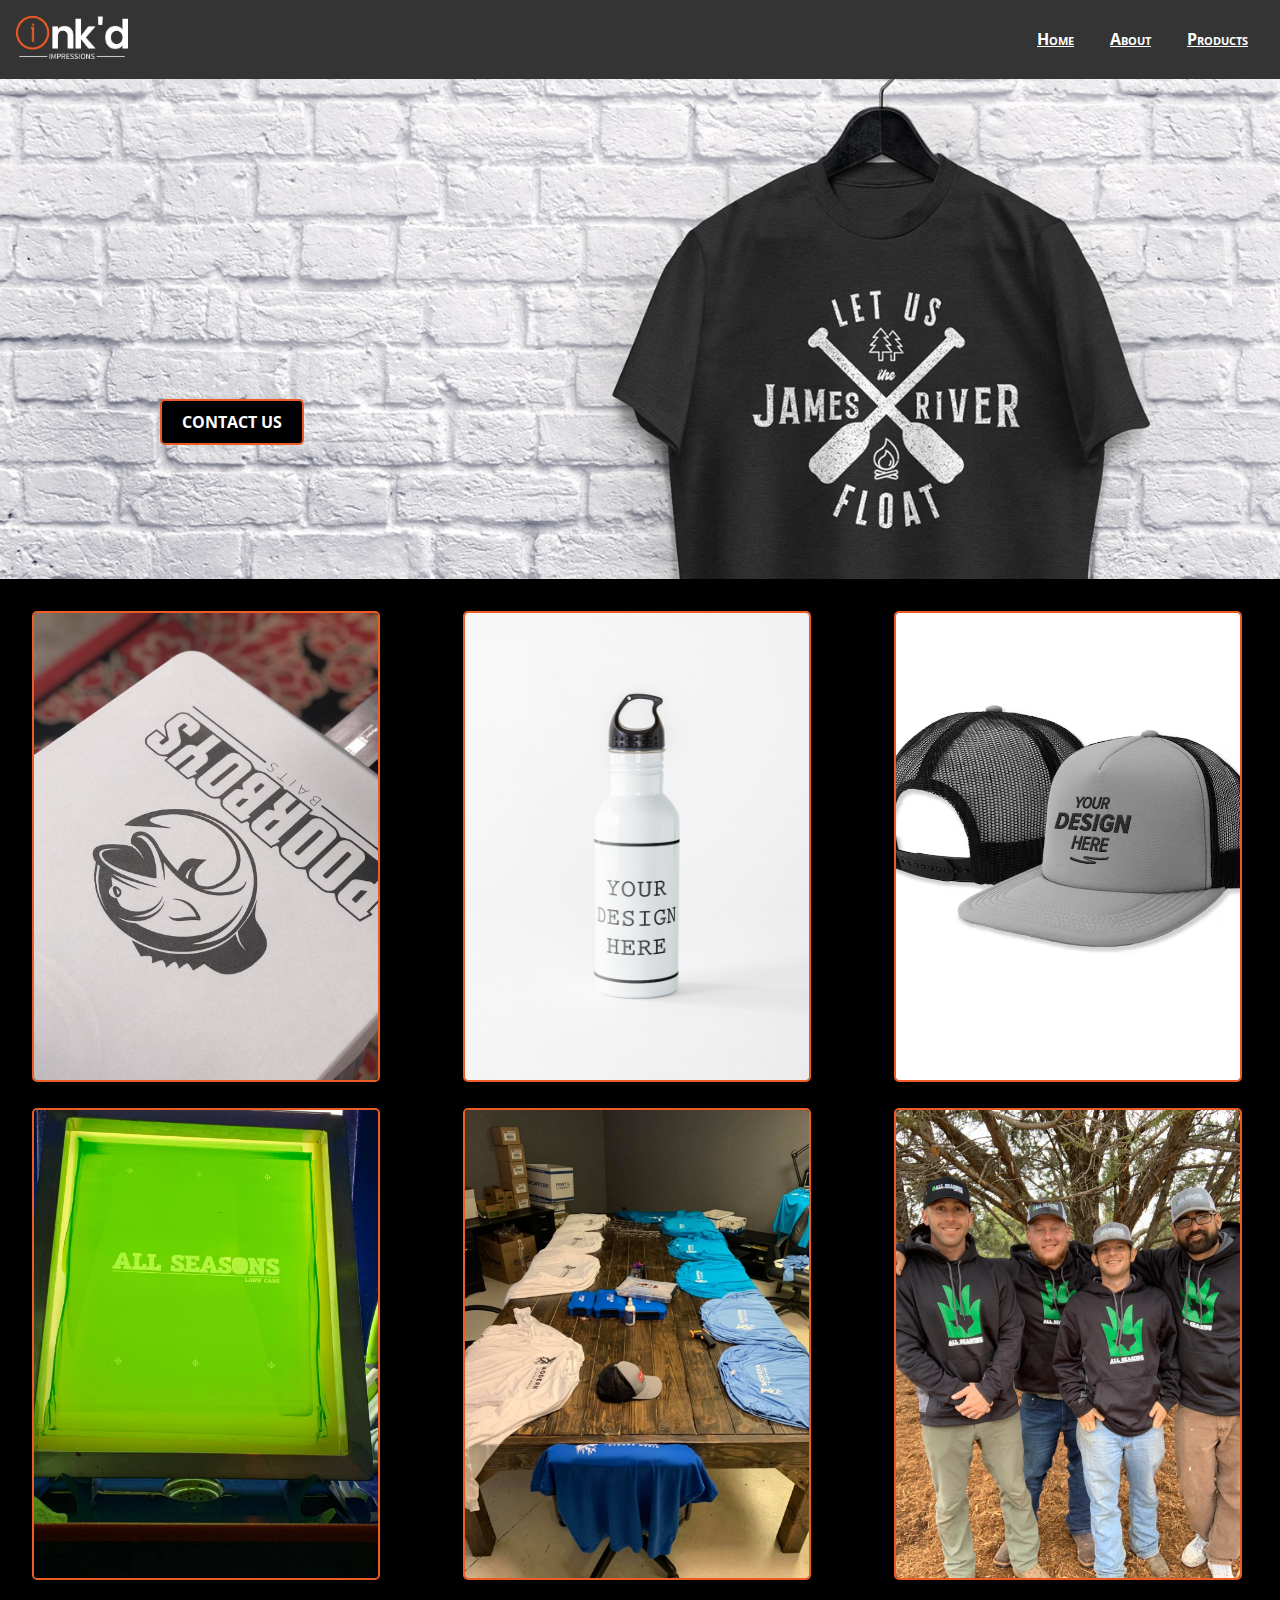
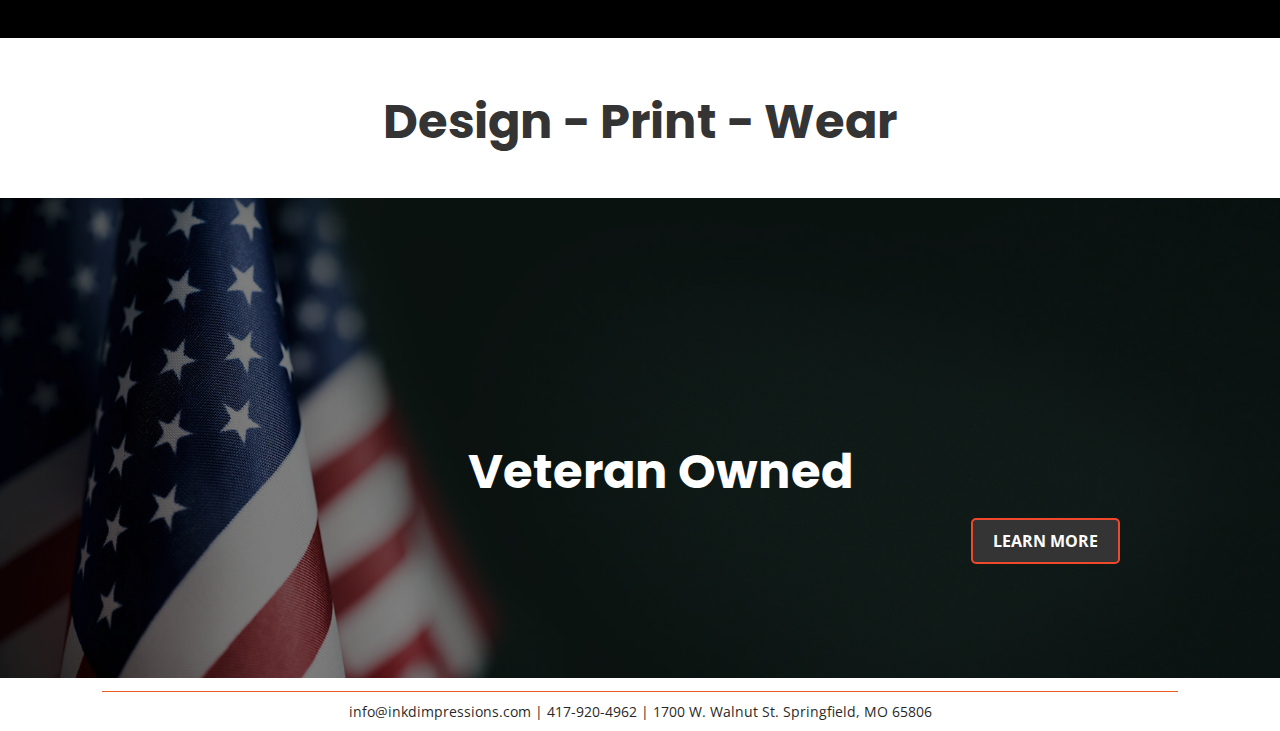
==== commit 40a8a7b1: "final media queries added" ====
--- a/index.html
+++ b/index.html
@@ -8,6 +8,7 @@
     <link href="https://fonts.googleapis.com/css2?family=Open+Sans&display=swap" rel="stylesheet">
     <link href="https://fonts.googleapis.com/css2?family=Poppins&display=swap" rel="stylesheet">
     <link rel="stylesheet" href="https://use.fontawesome.com/releases/v5.15.3/css/all.css" integrity="sha384-qsiKf71c/ZX9G9g8J+j0n6lPp6KwNVm+tdU6xpqVr5M5z5q3XHmPNIrjKnFzfcN6" crossorigin="anonymous">
+    <link rel="icon" href="images/logo.png">
     <link rel="stylesheet" href="styles.css">
     <title>Ink'd Impressions</title>
 </head>
--- a/styles.css
+++ b/styles.css
@@ -419,9 +419,10 @@
 
 /*Media Queries :(*/
 
-@media (max-width: 480px) {/* Media query for mobile devices */
-  
-  body{
+@media (max-width: 767px) {
+  /* Media query for mobile devices */
+
+  body {
     overflow-x: hidden;
   }
 
@@ -437,14 +438,14 @@
   }
   /*queries for home page*/
   .vetTxt {
-    display:none;
+    display: none;
   }
 
   .breakImg h1 {
-    display:none;
-  }
-
-  .overlay a{
+    display: none;
+  }
+
+  .overlay a {
     font-size: 12px;
   }
 
@@ -462,11 +463,11 @@
     background-color: rgba(0, 0, 0, 0.00001);
   }
 
-  .topImage{
+  .topImage {
     height: 10em;
   }
 
-  .infoItem img{
+  .infoItem img {
     display: none;
   }
 
@@ -478,7 +479,7 @@
     font-size: large;
   }
 
-  .infoTxt p{
+  .infoTxt p {
     font-size: small;
   }
 
@@ -501,7 +502,7 @@
   }
 
   .odd {
-    display:none;
+    display: none;
   }
 
   .miniTitle .subtitle {
@@ -511,4 +512,72 @@
   .subTxt {
     font-size: small;
   }
-}+}
+
+@media (min-width: 767px) and (max-width: 1023px) {
+  /**for tablets*/
+  body {
+    overflow-x: hidden;
+  }
+
+  .links {
+    margin: auto;
+    text-decoration: underline;
+    padding: 1em;
+    font-size: 1em;
+  }
+
+  .footLink {
+    text-decoration: underline;
+  }
+  .aboutBody {
+    margin: auto;
+  }
+
+  .aboutUs {
+    display: none;
+  }
+
+  .topTxt {
+    display: block;
+    background-color: rgba(0, 0, 0, 0.00001);
+  }
+
+  .topImage {
+    height: 10em;
+  }
+
+  .infoItem img {
+    display: none;
+  }
+
+  .infoTxt {
+    padding: 5em;
+  }
+
+  .infoTxt h2 {
+    font-size: large;
+  }
+
+  .infoTxt p {
+    font-size: small;
+  }
+
+  .infoSection {
+    display: grid;
+    place-items: center;
+  }
+
+  .products {
+    display: none;
+  }
+}
+
+@media (max-width: 1386px) { /*so nav doesn't stack on top of itself*/
+  .links {
+    margin: auto;
+    text-decoration: underline;
+    padding: 1em;
+    font-size: 1em;
+  }
+}
